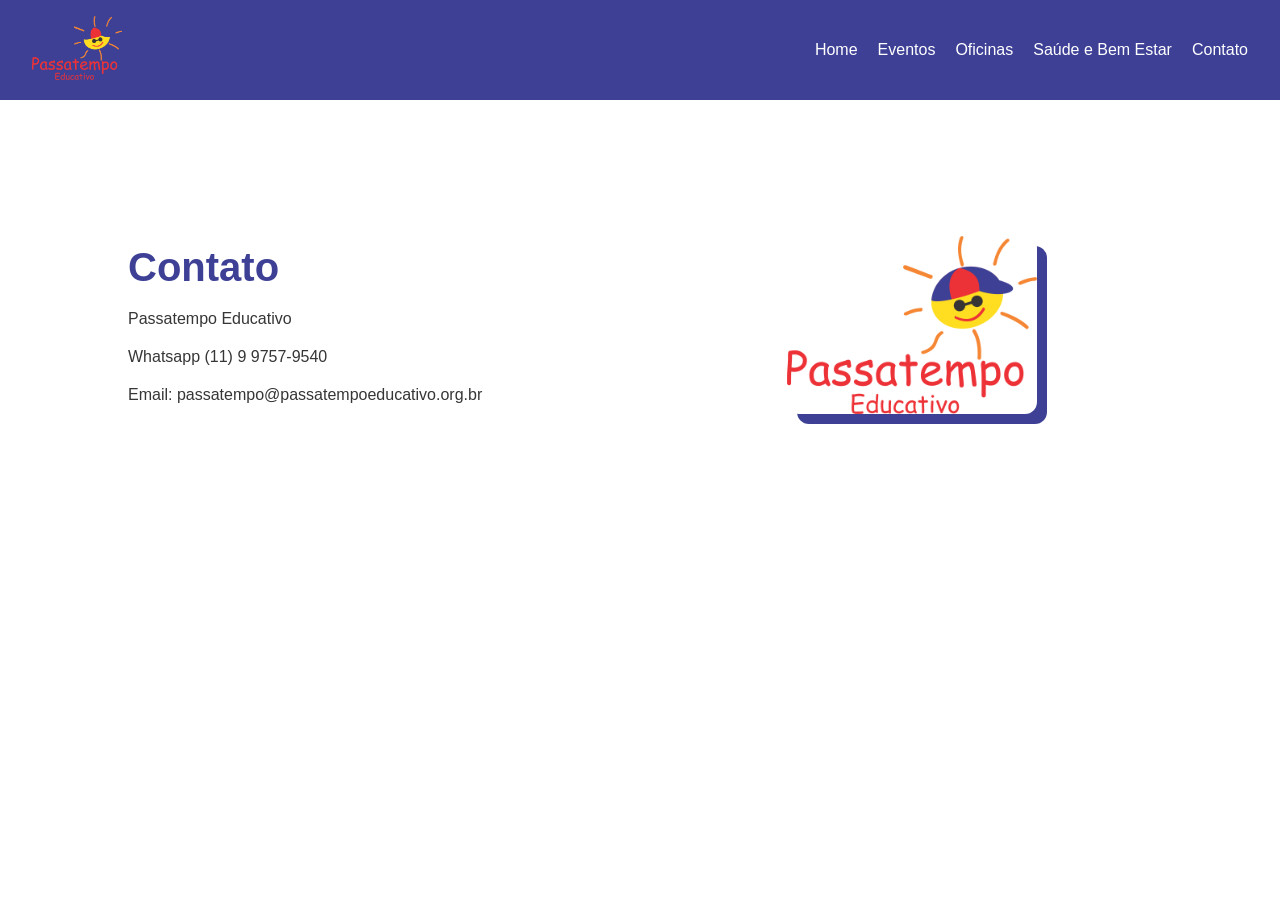
==== contato.html @ 5207c431 "first commit" ====
<!DOCTYPE html>
<html lang="en">
<head>
    <meta charset="UTF-8">
    <meta name="viewport" content="width=device-width, initial-scale=1.0">
    <title>Saude Bem Estar</title>
    <link rel="stylesheet" href="./contato.css">
</head>
<body>

    <header>
        <div class="imagem_logo">
                    <img src="./Logo_Passatempo.png" alt="">
        </div>


        <nav>
            <ul>
        <li><a href="index.html">Home</a></li>
        <li><a href="./eventos.html">Eventos</a></li>
        <li><a href="./oficinais.html">Oficinas</a></li>
        <li><a href="./saude_bem_estar.html">Saúde e Bem Estar</a></li>
        <li><a href="./contato.html">Contato</a></li>
            </ul>
        </nav>
    </header>

    <main>

        <section class="eventos_sociais">

            <section class="eventos_1">

            <h2>Contato</h2>
             
            <p>Passatempo Educativo </p>

            <p>Whatsapp (11) 9 9757-9540</p>

            <p>Email: passatempo@passatempoeducativo.org.br</p>

        </section>
        <section class="eventos_2">

        <img src="./Logo_Passatempo.png" alt="">
        </section>
        </section>

       


    </main>
    
</body>
</html>
---- contato.css ----
/* Variáveis de Cores */
:root {
    --laranja: #F48635;
    --azul: #3E4096;
    --vermelho: #ED3237;
    --cinza: #373535;
    --amarelo: #F4DD2B;
}

* {
    margin: 0;
    padding: 0;
    box-sizing: border-box;
}


body {
    font-family: Arial, sans-serif;
    color: var(--cinza);
    margin: 0;
}

header {
    background-color: var(--azul);
    color: white;
    display: flex;
    align-items: center;
    justify-content: space-between;
    padding: 1rem 2rem;
    min-height: 7vh;
}

.imagem_logo {
    width: 7vw;
    min-width: 80px;
}

.imagem_logo img {
    width: 100%;
    height: auto;
}

nav ul {
    display: flex;
    align-items: center;
    list-style: none;
    gap: 20px;
}

nav li {
    cursor: pointer;
    transition: color 0.3s;
}

nav li:hover {
    color: var(--amarelo);
}

nav li a{
    color: white;
    transition: color 0.3s;
    list-style: none;
    text-decoration: none;
}

nav li a:hover{
    color: var(--amarelo);
}

@media (max-width: 768px) {
    header {
        flex-direction: column;
        gap: 15px;
    }

    nav ul {
        flex-direction: column;
    }

    .eventos_sociais {
        flex-direction: column;
        padding: 40px 5%;
    }

    .eventos_1, .eventos_2 {
        width: 100%;
    }
}

.eventos_sociais{
    display: flex;
    align-items: center;
    justify-content: center;
    gap: 5vw;
    padding: 60px 10%;
    min-height: 50vh;
}

.eventos_1{
    display: flex;
    flex-direction: column;
    justify-content: center;
    gap: 20px;
    flex: 1;
    text-align: left;
}

.eventos_1 h2 {
    color: var(--azul);
    font-size: 2.5rem;
}

.eventos_1 h3 {
    color: var(--laranja);
    font-size: 1.8rem;
}

.eventos_2{
    display: flex;
    flex-direction: column;
    align-items: center;
    justify-content: center;
    flex: 1;
}

.eventos_2 img{
    width: 100%;
    max-width: 250px;
    height: auto;
    border-radius: 12px;
    box-shadow: 10px 10px 0px var(--azul); /* Sombra criativa com cor da marca */
    transition: transform 0.3s ease, box-shadow 0.3s ease;
}

.eventos_2 img:hover {
    transform: translateY(-5px);
    box-shadow: 15px 15px 0px var(--vermelho); /* Efeito interativo */
}
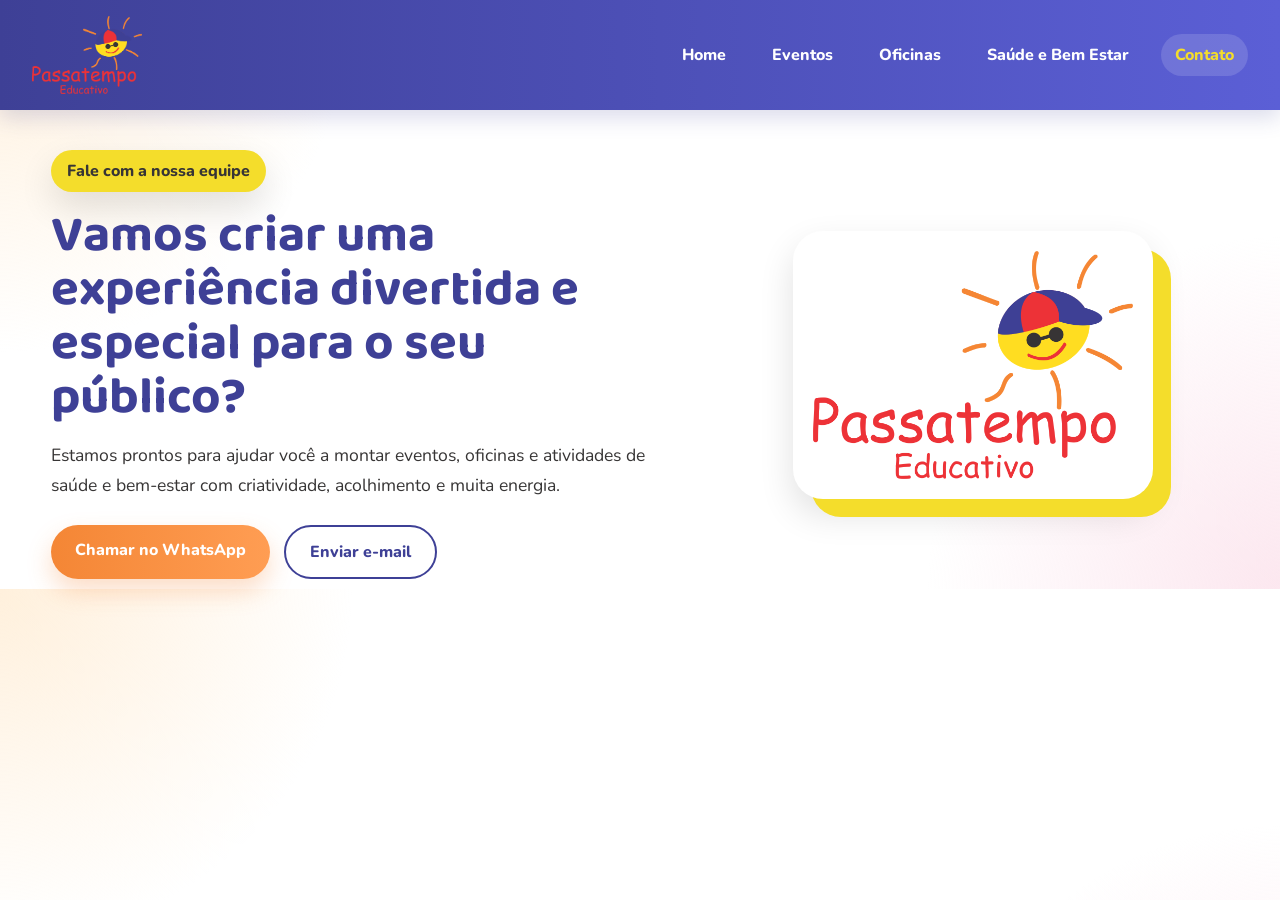
==== commit 37960a0f: "segundo commit" ====
--- a/contato.html
+++ b/contato.html
@@ -1,55 +1,130 @@
 <!DOCTYPE html>
-<html lang="en">
+<html lang="pt-BR">
 <head>
-    <meta charset="UTF-8">
-    <meta name="viewport" content="width=device-width, initial-scale=1.0">
-    <title>Saude Bem Estar</title>
-    <link rel="stylesheet" href="./contato.css">
+  <meta charset="UTF-8" />
+  <meta name="viewport" content="width=device-width, initial-scale=1.0" />
+  <title>Contato | Passatempo Educativo</title>
+
+  <link rel="preconnect" href="https://fonts.googleapis.com">
+  <link rel="preconnect" href="https://fonts.gstatic.com" crossorigin>
+  <link href="https://fonts.googleapis.com/css2?family=Baloo+2:wght@400;600;700;800&family=Nunito:wght@400;600;700;800&display=swap" rel="stylesheet">
+
+  <link rel="stylesheet" href="./contato.css" />
 </head>
 <body>
 
-    <header>
-        <div class="imagem_logo">
-                    <img src="./Logo_Passatempo.png" alt="">
-        </div>
+  <header class="header">
+    <div class="imagem_logo">
+      <img src="./Logo_Passatempo.png" alt="Logo Passatempo Educativo">
+    </div>
 
-
-        <nav>
-            <ul>
+    <nav>
+      <ul>
         <li><a href="index.html">Home</a></li>
         <li><a href="./eventos.html">Eventos</a></li>
         <li><a href="./oficinais.html">Oficinas</a></li>
         <li><a href="./saude_bem_estar.html">Saúde e Bem Estar</a></li>
-        <li><a href="./contato.html">Contato</a></li>
-            </ul>
-        </nav>
-    </header>
+        <li><a class="ativo" href="./contato.html">Contato</a></li>
+      </ul>
+    </nav>
+  </header>
 
-    <main>
+  <main>
 
-        <section class="eventos_sociais">
+    <!-- HERO -->
+    <section class="hero_contato">
+      <div class="hero_texto">
+        <span class="selo">Fale com a nossa equipe</span>
+        <h1>Vamos criar uma experiência divertida e especial para o seu público?</h1>
+        <p>
+          Estamos prontos para ajudar você a montar eventos, oficinas e atividades de saúde e bem-estar
+          com criatividade, acolhimento e muita energia.
+        </p>
 
-            <section class="eventos_1">
+        <div class="hero_botoes">
+          <a href="https://wa.me/5511997579540?text=Olá!%20Gostaria%20de%20mais%20informações%20sobre%20os%20serviços%20da%20Passatempo%20Educativo." target="_blank" class="btn btn_principal">
+            Chamar no WhatsApp
+          </a>
 
-            <h2>Contato</h2>
-             
-            <p>Passatempo Educativo </p>
+          <a href="mailto:passatempo@passatempoeducativo.org.br" class="btn btn_secundario">
+            Enviar e-mail
+          </a>
+        </div>
+      </div>
 
-            <p>Whatsapp (11) 9 9757-9540</p>
+      <div class="hero_imagem">
+        <img src="./Logo_Passatempo.png" alt="Logo Passatempo Educativo">
+      </div>
+    </section>
 
-            <p>Email: passatempo@passatempoeducativo.org.br</p>
+    <!-- CARDS DE CONTATO -->
+    <!-- <section class="contatos">
+      <div class="titulo_secao">
+        <span>Estamos por aqui</span>
+        <h2>Entre em contato pelos canais abaixo</h2>
+        <p>Escolha a forma mais prática para falar com a gente.</p>
+      </div>
 
-        </section>
-        <section class="eventos_2">
+      <div class="cards_contato">
 
-        <img src="./Logo_Passatempo.png" alt="">
-        </section>
-        </section>
+        <article class="card_contato">
+          <div class="icone">📱</div>
+          <h3>WhatsApp</h3>
+          <p>Atendimento rápido para dúvidas, informações e solicitações de proposta.</p>
+          <a href="https://wa.me/5511997579540?text=Olá!%20Quero%20solicitar%20uma%20proposta." target="_blank" class="card_btn">
+            (11) 9 9757-9540
+          </a>
+        </article>
 
-       
+        <article class="card_contato">
+          <div class="icone">✉️</div>
+          <h3>E-mail</h3>
+          <p>Envie sua mensagem e converse conosco sobre eventos, oficinas e parcerias.</p>
+          <a href="mailto:passatempo@passatempoeducativo.org.br" class="card_btn">
+            passatempo@passatempoeducativo.org.br
+          </a>
+        </article>
 
+        <article class="card_contato">
+          <div class="icone">📷</div>
+          <h3>Redes Sociais</h3>
+          <p>Acompanhe novidades, inspirações e um pouco mais do nosso trabalho.</p>
+          <a href="https://www.instagram.com/" target="_blank" class="card_btn">
+            Ver Instagram
+          </a>
+        </article>
 
-    </main>
-    
+      </div>
+    </section> -->
+
+    <!-- BLOCO EXTRA -->
+    <!-- <section class="bloco_info">
+      <div class="info_box">
+        <h2>Passatempo Educativo</h2>
+        <p>
+          Criamos experiências com propósito, diversão e aprendizado para diferentes públicos,
+          levando mais interação, criatividade e bem-estar para cada ação.
+        </p>
+      </div>
+    </section> -->
+
+    <!-- CTA FINAL -->
+    <!-- <section class="cta_final">
+      <div class="cta_box">
+        <h2>Quer receber uma proposta personalizada?</h2>
+        <p>
+          Clique no botão abaixo e fale com a nossa equipe agora mesmo pelo WhatsApp.
+        </p>
+
+        <div class="cta_botoes">
+          <a href="https://wa.me/5511997579540?text=Olá!%20Gostaria%20de%20receber%20uma%20proposta%20personalizada." target="_blank" class="btn btn_principal">
+            Solicitar proposta
+          </a>
+        </div>
+      </div>
+    </section> -->
+
+  </main>
+
 </body>
 </html>
--- a/contato.css
+++ b/contato.css
@@ -1,138 +1,369 @@
-/* Variáveis de Cores */
 :root {
-    --laranja: #F48635;
-    --azul: #3E4096;
-    --vermelho: #ED3237;
-    --cinza: #373535;
-    --amarelo: #F4DD2B;
+  --laranja: #F48635;
+  --azul: #3E4096;
+  --vermelho: #ED3237;
+  --cinza: #373535;
+  --amarelo: #F4DD2B;
+  --branco: #ffffff;
+  --fundo-claro: #fff8f2;
+  --fundo-azulado: #eef1ff;
+  --fundo-rosa: #fff1f4;
+  --sombra: 0 15px 35px rgba(0, 0, 0, 0.12);
+  --radius: 24px;
 }
 
 * {
-    margin: 0;
-    padding: 0;
-    box-sizing: border-box;
-}
-
+  margin: 0;
+  padding: 0;
+  box-sizing: border-box;
+}
+
+html {
+  scroll-behavior: smooth;
+}
 
 body {
-    font-family: Arial, sans-serif;
-    color: var(--cinza);
-    margin: 0;
-}
-
-header {
-    background-color: var(--azul);
-    color: white;
-    display: flex;
-    align-items: center;
-    justify-content: space-between;
-    padding: 1rem 2rem;
-    min-height: 7vh;
+  font-family: 'Nunito', sans-serif;
+  color: var(--cinza);
+  background:
+    radial-gradient(circle at top left, #fff0dc 0%, transparent 25%),
+    radial-gradient(circle at bottom right, #fce7ef 0%, transparent 25%),
+    #ffffff;
+}
+
+/* HEADER */
+.header {
+  background: linear-gradient(90deg, var(--azul), #5b5fd6);
+  color: white;
+  display: flex;
+  align-items: center;
+  justify-content: space-between;
+  padding: 1rem 2rem;
+  min-height: 88px;
+  position: sticky;
+  top: 0;
+  z-index: 999;
+  box-shadow: 0 8px 20px rgba(62, 64, 150, 0.18);
 }
 
 .imagem_logo {
-    width: 7vw;
-    min-width: 80px;
+  width: 110px;
 }
 
 .imagem_logo img {
-    width: 100%;
-    height: auto;
+  width: 100%;
+  display: block;
 }
 
 nav ul {
-    display: flex;
-    align-items: center;
-    list-style: none;
-    gap: 20px;
-}
-
-nav li {
-    cursor: pointer;
-    transition: color 0.3s;
-}
-
-nav li:hover {
-    color: var(--amarelo);
-}
-
-nav li a{
-    color: white;
-    transition: color 0.3s;
-    list-style: none;
-    text-decoration: none;
-}
-
-nav li a:hover{
-    color: var(--amarelo);
+  display: flex;
+  align-items: center;
+  list-style: none;
+  gap: 18px;
+  flex-wrap: wrap;
+}
+
+nav li a {
+  color: white;
+  text-decoration: none;
+  font-weight: 800;
+  font-size: 1rem;
+  padding: 10px 14px;
+  border-radius: 999px;
+  transition: 0.3s ease;
+}
+
+nav li a:hover,
+nav li a.ativo {
+  background-color: rgba(255,255,255,0.14);
+  color: var(--amarelo);
+}
+
+/* HERO */
+.hero_contato {
+  width: min(1200px, 92%);
+  margin: 40px auto 10px;
+  display: grid;
+  grid-template-columns: 1.1fr 0.9fr;
+  gap: 40px;
+  align-items: center;
+}
+
+.hero_texto h1 {
+  font-family: 'Baloo 2', cursive;
+  font-size: clamp(2.2rem, 4vw, 4.1rem);
+  line-height: 1.05;
+  color: var(--azul);
+  margin-bottom: 16px;
+}
+
+.hero_texto p {
+  font-size: 1.1rem;
+  line-height: 1.7;
+  max-width: 640px;
+  margin-bottom: 24px;
+}
+
+.selo {
+  display: inline-block;
+  background-color: var(--amarelo);
+  color: var(--cinza);
+  font-weight: 800;
+  padding: 10px 16px;
+  border-radius: 999px;
+  margin-bottom: 18px;
+  box-shadow: var(--sombra);
+}
+
+.hero_botoes,
+.cta_botoes {
+  display: flex;
+  gap: 14px;
+  flex-wrap: wrap;
+}
+
+.btn {
+  text-decoration: none;
+  font-weight: 800;
+  border-radius: 999px;
+  padding: 14px 24px;
+  transition: 0.3s ease;
+  display: inline-block;
+}
+
+.btn_principal {
+  background: linear-gradient(90deg, var(--laranja), #ff9d53);
+  color: white;
+  box-shadow: 0 12px 25px rgba(244, 134, 53, 0.28);
+}
+
+.btn_principal:hover {
+  transform: translateY(-3px) scale(1.02);
+}
+
+.btn_secundario {
+  background-color: white;
+  color: var(--azul);
+  border: 2px solid var(--azul);
+}
+
+.btn_secundario:hover {
+  background-color: var(--azul);
+  color: white;
+}
+
+.hero_imagem {
+  display: flex;
+  justify-content: center;
+  align-items: center;
+}
+
+.hero_imagem img {
+  width: 100%;
+  max-width: 360px;
+  border-radius: 30px;
+  box-shadow: 18px 18px 0 var(--amarelo), var(--sombra);
+  background: white;
+  padding: 20px;
+}
+
+/* TITULO */
+.titulo_secao {
+  text-align: center;
+  width: min(900px, 92%);
+  margin: 0 auto 32px;
+}
+
+.titulo_secao span {
+  color: var(--vermelho);
+  font-weight: 800;
+  display: block;
+  margin-bottom: 8px;
+}
+
+.titulo_secao h2 {
+  font-family: 'Baloo 2', cursive;
+  font-size: clamp(2rem, 4vw, 3.4rem);
+  color: var(--azul);
+}
+
+.titulo_secao p {
+  margin-top: 8px;
+  font-size: 1.05rem;
+}
+
+/* CONTATOS */
+.contatos {
+  padding: 40px 0 70px;
+}
+
+.cards_contato {
+  width: min(1200px, 92%);
+  margin: 0 auto;
+  display: grid;
+  grid-template-columns: repeat(3, 1fr);
+  gap: 24px;
+}
+
+.card_contato {
+  background: white;
+  border-radius: 28px;
+  padding: 28px 24px;
+  box-shadow: var(--sombra);
+  text-align: center;
+  transition: 0.35s ease;
+}
+
+.card_contato:hover {
+  transform: translateY(-10px);
+}
+
+.card_contato:nth-child(1) {
+  border-top: 8px solid var(--laranja);
+}
+
+.card_contato:nth-child(2) {
+  border-top: 8px solid var(--azul);
+}
+
+.card_contato:nth-child(3) {
+  border-top: 8px solid var(--vermelho);
+}
+
+.icone {
+  font-size: 2.8rem;
+  margin-bottom: 14px;
+}
+
+.card_contato h3 {
+  font-family: 'Baloo 2', cursive;
+  color: var(--azul);
+  font-size: 1.8rem;
+  margin-bottom: 10px;
+}
+
+.card_contato p {
+  line-height: 1.7;
+  margin-bottom: 18px;
+}
+
+.card_btn {
+  display: inline-block;
+  background-color: var(--vermelho);
+  color: white;
+  text-decoration: none;
+  font-weight: 800;
+  padding: 12px 18px;
+  border-radius: 999px;
+  transition: 0.3s ease;
+  word-break: break-word;
+}
+
+.card_btn:hover {
+  background-color: var(--azul);
+  transform: scale(1.04);
+}
+
+/* BLOCO INFO */
+.bloco_info {
+  padding: 0 0 70px;
+}
+
+.info_box {
+  width: min(1000px, 92%);
+  margin: 0 auto;
+  background: linear-gradient(135deg, #fff8f2, #eef1ff, #fff1f4);
+  border-radius: 30px;
+  padding: 40px;
+  text-align: center;
+  box-shadow: var(--sombra);
+}
+
+.info_box h2 {
+  font-family: 'Baloo 2', cursive;
+  color: var(--azul);
+  font-size: clamp(2rem, 4vw, 3rem);
+  margin-bottom: 12px;
+}
+
+.info_box p {
+  max-width: 760px;
+  margin: 0 auto;
+  line-height: 1.7;
+  font-size: 1.05rem;
+}
+
+/* CTA FINAL */
+.cta_final {
+  padding: 0 0 80px;
+}
+
+.cta_box {
+  width: min(1100px, 92%);
+  margin: 0 auto;
+  background: linear-gradient(135deg, var(--azul), #676bdc, var(--laranja));
+  color: white;
+  border-radius: 32px;
+  padding: 44px;
+  text-align: center;
+  box-shadow: var(--sombra);
+}
+
+.cta_box h2 {
+  font-family: 'Baloo 2', cursive;
+  font-size: clamp(2rem, 4vw, 3.2rem);
+  margin-bottom: 12px;
+}
+
+.cta_box p {
+  max-width: 760px;
+  margin: 0 auto 24px;
+  line-height: 1.7;
+  font-size: 1.05rem;
+}
+
+/* RESPONSIVO */
+@media (max-width: 992px) {
+  .hero_contato {
+    grid-template-columns: 1fr;
+  }
+
+  .cards_contato {
+    grid-template-columns: 1fr;
+  }
+
+  .hero_imagem {
+    order: -1;
+  }
 }
 
 @media (max-width: 768px) {
-    header {
-        flex-direction: column;
-        gap: 15px;
-    }
-
-    nav ul {
-        flex-direction: column;
-    }
-
-    .eventos_sociais {
-        flex-direction: column;
-        padding: 40px 5%;
-    }
-
-    .eventos_1, .eventos_2 {
-        width: 100%;
-    }
-}
-
-.eventos_sociais{
-    display: flex;
-    align-items: center;
+  .header {
+    flex-direction: column;
+    gap: 14px;
+    padding: 1rem;
+  }
+
+  nav ul {
     justify-content: center;
-    gap: 5vw;
-    padding: 60px 10%;
-    min-height: 50vh;
-}
-
-.eventos_1{
-    display: flex;
-    flex-direction: column;
-    justify-content: center;
-    gap: 20px;
-    flex: 1;
-    text-align: left;
-}
-
-.eventos_1 h2 {
-    color: var(--azul);
-    font-size: 2.5rem;
-}
-
-.eventos_1 h3 {
-    color: var(--laranja);
-    font-size: 1.8rem;
-}
-
-.eventos_2{
-    display: flex;
-    flex-direction: column;
-    align-items: center;
-    justify-content: center;
-    flex: 1;
-}
-
-.eventos_2 img{
-    width: 100%;
-    max-width: 250px;
-    height: auto;
-    border-radius: 12px;
-    box-shadow: 10px 10px 0px var(--azul); /* Sombra criativa com cor da marca */
-    transition: transform 0.3s ease, box-shadow 0.3s ease;
-}
-
-.eventos_2 img:hover {
-    transform: translateY(-5px);
-    box-shadow: 15px 15px 0px var(--vermelho); /* Efeito interativo */
+    gap: 10px;
+  }
+
+  nav li a {
+    font-size: 0.95rem;
+    padding: 8px 12px;
+  }
+
+  .hero_contato {
+    margin-top: 24px;
+  }
+
+  .hero_imagem img {
+    max-width: 240px;
+  }
+
+  .info_box,
+  .cta_box {
+    padding: 30px 22px;
+  }
 }
